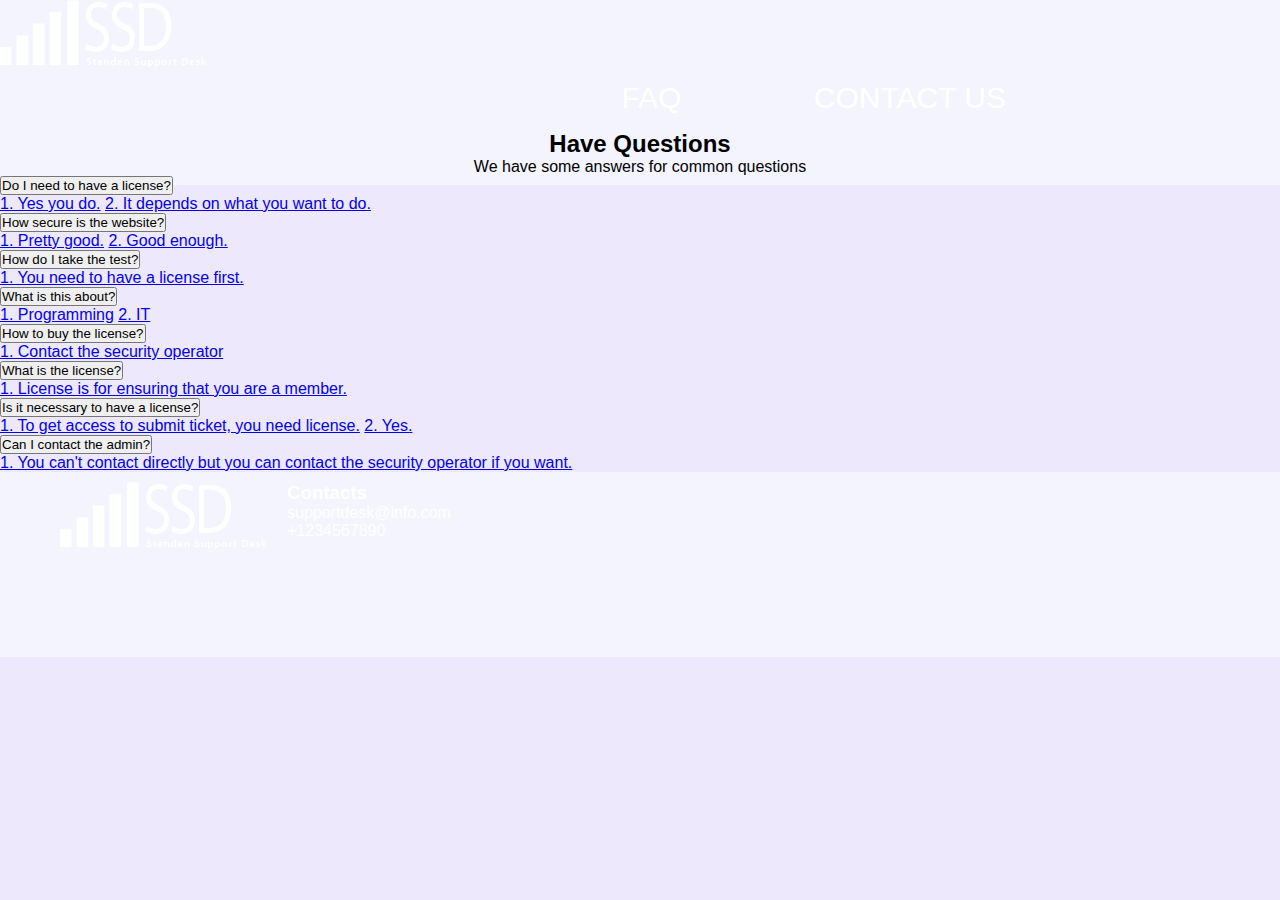
==== Faq.html @ a4191161 "Create Faq.html" ====
<!DOCTYPE HTML>

<html>

<head>
	<meta charset= "UTF-8">
	<link rel= "stylesheet" type="text/css" href="style.css">		
	<title> Faq </title>
</head>

<body>	

	    <header>
        <div class="container">
        <a href="index.html" ><img class="logo" src="img/logo.png" alt="logo"></a>
        <div class="menu-btn not-active"><span></span>
            </div>
        <ul class="menu">
				<li style="padding-right: 0px; margin-right: 100px;"><a href="#">faq</a></li>
                <li style="margin-right: 250px;"><a href="#">contact us</a></li>
        </ul>
        </div>
		</header>
		<div class="invite">
        <div class="invite_wrapper">
            <div class="invite_wrapper_msg">
               <center><h2> Have Questions </h2>
					<p class="faq_font"> We have some answers for common questions </p></center>
            </div>
            
        </div>
    </div>
    <div class="content_wrapper">
        
        <div class="dropdown">
		<button class="dropbtn">Do I need to have a license?</button>
		<div class="dropdown-content">
		<a href="#">1. Yes you do.</a>
		<a href="#">2. It depends on what you want to do.</a>	
		</div>
		</div>
	
		<div class="dropdown">
		<button class="dropbtn">How secure is the website?</button>
		<div class="dropdown-content">
		<a href="#">1. Pretty good.</a>
		<a href="#">2. Good enough.</a>
		</div>
		</div>
	
		<div class="dropdown">
		<button class="dropbtn">How do I take the test?</button>
		<div class="dropdown-content">
		<a href="#">1. You need to have a license first.</a>

		</div>
		</div>
		
			<div class="dropdown">
		<button class="dropbtn">What is this about?</button>
		<div class="dropdown-content">
		<a href="#">1. Programming</a>
		<a href="#">2. IT</a>
		</div>
		</div>
		
			<div class="dropdown">
		<button class="dropbtn">How to buy the license?</button>
		<div class="dropdown-content">
		<a href="#">1. Contact the security operator</a>
		</div>
		</div>
		
			<div class="dropdown">
		<button class="dropbtn">What is the license?</button>
		<div class="dropdown-content">
		<a href="#">1. License is for ensuring that you are a member.</a>
		</div>
		</div>
		
			<div class="dropdown">
		<button class="dropbtn">Is it necessary to have a license?</button>
		<div class="dropdown-content">
		<a href="#">1. To get access to submit ticket, you need license.</a>
		<a href="#">2. Yes.</a>
		</div>
		</div>
		
			<div class="dropdown">
		<button class="dropbtn">Can I contact the admin?</button>
		<div class="dropdown-content">
		<a href="#">1. You can't contact directly but you can contact the security operator if you want.</a>
		</div>
		</div>
        

    </div>
	

	
	<footer>
			<div class="container clearfix">
            <div class="footer_logo"><img src="img/logo.png" alt="logo"></div>
            <div class="footer_contacts clearfix">
            <h3>Contacts</h3>
            <p>supportdesk@info.com</p>
            <p>+1234567890</p>
			</div>
            </div>
    </footer>
	
	</body>
	</html>
---- style.css ----
*{
	margin:0;
	padding:0;
}


body{
	background-color:#eee8fc;
	margin:0 auto;
	font-family: 'FuturaRener', sans-serif; 
}	
* {
  box-sizing: border-box; }
  
/* HEADER */

header{
	width:100%;
	height:130px;
	background-color:#035e7b;
}

#logo{
		float: left;
		margin-top: 2.5%;
		margin-left:7%;
}

.stenden{
	width:100%;
	height:50%;
	float:left;

}
nav{
	float:right;	
	margin-right:60px;

	margin-top:40px;
}
ul{
  margin: 0px;
  margin-top: 5px;
  padding: 0px;
  float: right;
  font-size: 30px;
}

li a:hover{
  transition: 0.1s ease-out 0.1s;
  padding-bottom:4px;
  border-bottom: 2px solid #36aeea;
}

 ul li{
  display: inline-block;
  padding: 5px 24px;
  
}

 ul li a{
  font-family: 'FuturaRener', sans-serif; 
  font-weight: lighter;
  color: white;
  text-transform: uppercase;
  text-decoration: none;
  

}

/*END OF HEADER*/


/* BODY */

/*PROFILE */

#menu{
	width:100%;
	height:1350px;
	
	
	
	
}
.container{
	width:100%;
	background-color:#f4f4fe;
	height:185px;
}

.profile{
	width:150px;
	height:130px;
}

.notification{
	text-align:center;
}
/*END OF PROFILE*/

.assign{
	margin:0 auto;
	width:55%;
	height:170px;
	margin-top:50px;
	background-color:white;
	border-radius:25px;
	 box-shadow: 1px 3px #888888;
}
.box{
	padding:5%;
	border:3px solid #eee8fc;
	float:left;
	width:20%;
	height:30%;
	background-color:white;
		border-radius:25px 0px 0px 0px;
	
}
.notification2{
	width:100%;
	height:30%;
	float:left;
	border:3px solid #eee8fc;
	background-color:white;
	padding:5%;
	border-radius:0px 25px 0px 0px;
}
.notification3{
	width:100%;
	height:10%;
	float:left;
	border:3px solid #eee8fc;
	background-color:white;
	padding:5%;
	border-radius:0px 25px 0px 0px;
	
}
.header{
	text-align:center;
}
.input_field{
 text-align:center;

	
}

.text{
	 width: 50%;
	border-radius:25px 0 0 25px;
	height:40px;
	border:none;
	outline:none;
	background-color:#035e7b;
	color:white;
	padding: 0 25px;

}
.submit{
	margin-top:20px;
	width:20%;
	height:40px;
	border-radius:0 25px 25px 0;
	border:none;
	outline:none;
	background-color:#eee8fc;
	cursor:pointer;
}

.submit:hover{
	background-color:#035e7b;
	color:white;
}

footer{
	background-color:black;
	width:100%;
	height:100px;

	
	
}
.footer_logo
{	
	margin-left:60px;
	margin-top:10px;
	float:left;
	
}
.footer_contacts 	{
	color:white;
	float:left;
	margin-top:10px;
	margin-left:20px;
	
}

/* User's info page */
.InfoBox{
	margin:0 auto;
	width:55%;
	height:166px;
	margin-top:50px;
	background-color:white;
	border-radius:25px;
	 box-shadow: 1px 3px #888888;
	
}
.UserTitle
{
	width:100%;
	height:30%;
	float:left;
	border:3px solid #eee8fc;
	background-color:white;
	padding:5%;
	border-radius:0px 25px 0px 0px;
	
	
}
.boxTitle{
	text-align:center;
	
}
.userId{
	 height:  100%;
  width: 100px;
  border: solid  #eee8fc 2px;
  float:left;
  border-left: 0;
  border-top: 0;
}
.UserName
{
	 height:  100%;
  width: 180px;
  border: solid  #eee8fc 2px;
  float:left;
  border-left: 0;
  border-top: 0;
	
}
.UserPhone{
	height:  100%;
  width: 180px;
  border: solid  #eee8fc 2px;
  float:left;
  border-left: 0;
  border-top: 0;
}
.UserEmail{
	
	height:  100%;
  width: 260px;

  float:left;
  border-left: 0;
  border-top: 0;
}
.infotable{
	margin-top:15px;

	margin:0 auto;
	width:55%;
	height:355px;
	margin-top:50px;
	background-color:white;
	border-radius:25px;
	 box-shadow: 1px 3px #888888;
	
}
.id{
	float:left;
	width:20%;
	height:65px;
	background-color:white;
	border:3px solid #eee8fc;
	border-radius:25px;
}
.cusname{
	float:left;
	width:20%;
	height:65px;
	background-color:white;
	border:3px solid #eee8fc;
	border-radius:25px;
	
}
.username{
	float:left;
	width:20%;
	height:65px;
	background-color:white;
	border-radius:25px;
	border:3px solid #eee8fc;
}
.email{
	float:left;
	width:20%;
	height:65px;
	background-color:white;
	border:3px solid #eee8fc;
	
	border-radius:25px;
}

.cusname{
	float:left;
	width:20%;
	height:65px;
	background-color:white;
	border:3px solid #eee8fc;
	border-radius:25px;
}

.phone{
	float:left;
	width:20%;
	height:65px;
	background-color:white;
	border:3px solid #eee8fc;
	border-radius:25px;
}
.email{
	
	float:left;
	width:20%;
	height:65px;
	background-color:white;
	border:3px solid #eee8fc;
	border-radius:25px;
}
.info{
	
	float:left;
	width:20%;
	height:222px;
	background-color:white;
	border-radius:25px;
	border:3px solid #eee8fc;
}
.operators{
	margin-top:15px;

	margin:0 auto;
	width:55%;
	height:355px;
	margin-top:50px;
	background-color:white;
	border-radius:25px;
	 box-shadow: 1px 3px #888888;
	
	
}
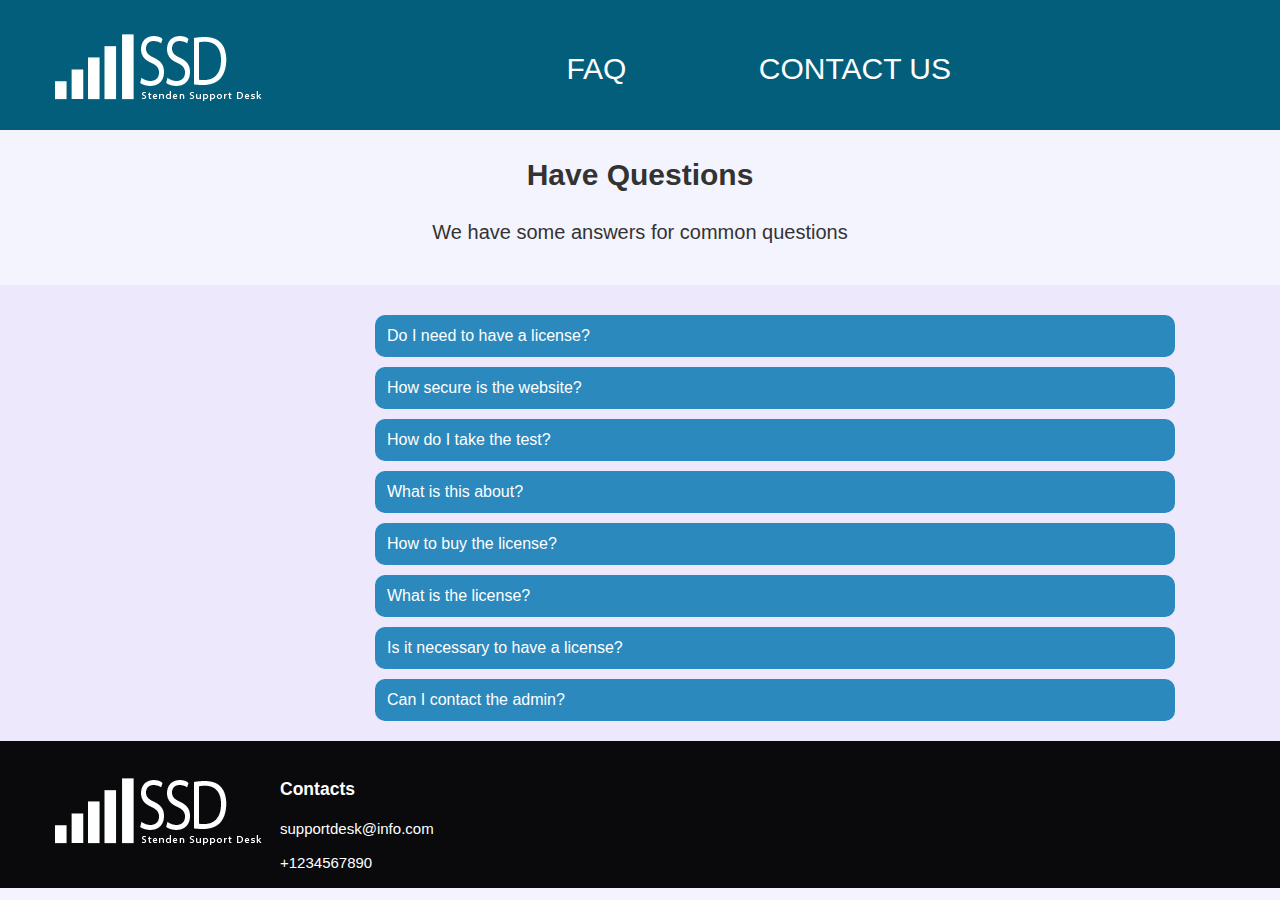
==== commit 92304111: "FixedFAQ.html" ====
--- a/Faq.html
+++ b/Faq.html
@@ -4,7 +4,7 @@
 
 <head>
 	<meta charset= "UTF-8">
-	<link rel= "stylesheet" type="text/css" href="style.css">		
+	<link rel= "stylesheet" type="text/css" href="css/style.css">		
 	<title> Faq </title>
 </head>
 
--- a/css/style.css
+++ b/css/style.css
@@ -0,0 +1,569 @@
+html, body, div, span, object, iframe, img, strong, b, u, i, table, tbody, tfoot, thead, td, th, tr form, label, legend, header, footer, article, section, aside {
+  margin: 0;
+  padding: 0;
+  border: 0;
+  vertical-align: baseline;
+  background: transparent; }
+
+article, aside, details, figcaption, figure, footer, header, hgroup, menu, nav, section {
+  display: block; }
+
+input:focus, select:focus, textarea:focus, button:focus {
+  outline: none; }
+
+html, body {
+  width: 100%;
+  height: 100%; }
+
+.clear {
+  clear: both;
+  font-size: 0; }
+
+.clearfix::after {
+  clear: both;
+  content: "";
+  display: table; }
+
+button {
+  cursor: pointer; }
+
+input[type="button"], input[type="submit"] {
+  cursor: pointer; }
+
+table {
+  border-collapse: collapse;
+  border-spacing: 0; }
+
+input, select, textarea, button {
+  font-family: arial, helvetica, sans-serif;
+  font-weight: 400;
+  color: #000; }
+
+* {
+  box-sizing: border-box; }
+
+body {
+  font-family: 'FuturaRener', sans-serif; 
+  color: #333333;
+  background: #f4f4fe;
+  font-weight: lighter;
+  font-size: 14px;
+  line-height: 1.3;
+  min-width: 320px; }
+
+.container {
+  min-width: 320px;
+  max-width: 1200px;
+  padding: 0 15px;
+  margin: 0 auto; }
+
+
+header{
+  height: 130px;
+  position: relative;
+  background-color: #035e7b;
+}
+
+ul{
+  margin: 0px;
+  margin-top: 44px;
+  padding: 0px;
+  float: right;
+  font-size: 30px;
+}
+
+.menu  li a:hover{
+  transition: 0.1s ease-out 0.1s;
+  padding-bottom:4px;
+  border-bottom: 2px solid #36aeea;
+}
+
+ ul li{
+  display: inline-block;
+  padding: 5px 24px;
+  
+}
+
+ ul li a{
+  font-family: 'FuturaRener', sans-serif; 
+  font-weight: lighter;
+  color: white;
+  text-transform: uppercase;
+  text-decoration: none;
+  
+
+}
+
+.logo{
+  float: left;
+  margin-top: 34px;
+}
+
+.banner{
+  background-image: url(../img/banner.jpg);
+  height: 400px;
+  position: relative;
+  width: 100%;
+  padding-top: 120px;
+}
+
+.banner_text{
+  background: rgba(239,239,253, 0.5);
+  height: auto;
+  width: 60%;
+  margin: 0 auto;
+
+}
+
+.banner_text p{
+  margin: 0;
+  padding: 20px;
+  font-family: 'FuturaRener', sans-serif; 
+  text-align: center;
+  font-size: 40px;
+  text-transform: uppercase;
+  color: white;
+
+}
+
+.right_image img{
+  float: right;
+  width: 40%;
+
+}
+
+#profilePic{
+margin: 20px 20px 0 0;
+}
+
+.user_banner{
+  height: 200px;
+  width: 100%;
+  background-color: #f4f4fe;
+}
+
+.user_banner_wrapper{
+  margin: 0 auto;
+  width: 500px;
+  height: 200px;
+}
+
+.user_banner_wrapper_pic, .user_banner_wrapper_msg{
+  margin: 0 auto;
+  width: fit-content;
+}
+ 
+.content_wrapper{
+  padding: 20px 0;
+  width: 100%;
+  background-color: #eee8fc;
+}
+
+/* TicketBox beginning */
+
+.ticket_box{
+  width: 1000px;
+  height:200px;
+  background-color:#ffffff ;
+  border-radius: 17px;
+  box-shadow: 2px 5px 5px #000000;
+  margin: 20px auto;
+}
+
+.ticket_box_top{
+  width: 100%;
+  height:70%;
+  border-radius: 17px 17px 0 0;
+  float:left;
+
+
+}
+
+.ticket_box_id{
+  width: 145px;
+   
+  height: 100%;
+  float:left;
+  border-radius: 17px 0 0;    
+  border: solid  #eee8fc 2px;
+}
+
+.ticket_box_id p{
+  margin: 50px 57px;
+  font-size: 1.3em;
+  font-family: arial;
+}
+
+
+.ticket_box_content{
+  height:100%;
+  border-radius: 0px 17px 0 0;
+  border: solid  #eee8fc 2px;
+  width: 85.5%;
+  float:left;
+  border-left: 0;
+}
+
+
+
+.ticket_box_content_title{
+     
+    margin: 10px;
+  }
+  
+.ticket_box_content_body{
+     
+    margin: 10px;
+  }
+  
+.ticket_box_bottom{
+  width: 100%;
+  border-radius: 17px;
+  height: 30%;
+  float:left;
+}
+
+.ticket_box_bottom p{
+    float:left;
+    margin: 2px 6px;
+  }
+
+.ticket_box_assign{
+  width: 145px;
+  height:  100%;
+  border-radius:0 0 0 17px;    
+  border: solid  #eee8fc 2px;
+  float:left;
+  border-top: 0;
+}
+
+.ticket_box_bottom_assignedTo{
+  height:  100%;
+  width: 170px;
+  border: solid  #eee8fc 2px;
+  float:left;
+  border-left: 0;
+  border-top: 0;
+  }
+  
+.ticket_box_bottom_raisedBy{
+   
+  height:  100%;
+  width:170px;
+  border: solid  #eee8fc 2px;
+  border-left: 0;
+  border-top: 0;
+  float:left;
+}
+
+.ticket_box_bottom_priority{
+    
+  height:  100%;
+  width:116px;
+  border: solid  #eee8fc 2px;
+  float:left;
+  border-left: 0;
+  border-top: 0;
+}
+
+.ticket_box_bottom_category{
+   
+  height: 100%;
+  width:160px;
+  float:left;
+  border: solid  #eee8fc 2px;
+  border-left: 0;
+  border-top: 0;
+}
+
+.ticket_box_bottom_duedate{
+   
+  height:  100%;
+  width:180px;
+  float:left;
+  border: solid  #eee8fc 2px;
+  border-left: 0;
+  border-top: 0;
+}
+
+.ticket_box_bottom_status{
+   
+  height:  100%;
+  width:59px;
+  float:left;
+  border-radius: 0 0 17px 0;
+  border: solid  #eee8fc 2px;
+  border-left: 0;
+  border-top: 0;
+}
+
+#ticket_box_assign_pic{
+  margin: 1px 55px;
+}
+
+#statusLight{
+  float:left;
+  margin: 16px 18px;
+}
+
+.right_image p{
+  font-size: 45px;
+  margin-top: 120px;
+  width: 40%;
+  text-align: left;
+  float: left;
+}
+
+.left_image p{
+  font-size: 45px;
+  margin-top: 55px;
+  float: right;
+  width: 50%;
+  text-align: right;
+}
+
+.left_image img{
+  float: left;
+  width: 500px;
+}
+
+.left_image{
+  padding-top: 30px;
+  background: #eee8fc;
+}
+
+footer{
+  background: #0a090c;
+  padding-top: 20px;
+}
+
+.footer_logo{
+  float: left;
+}
+
+
+.footer_contacts{
+  color: white;
+  margin-left: 225px;
+  font-size: 15px;
+}
+
+/* ---------------------TICKET--------------------- */
+main{
+  width: 100%;
+  height: 800px;
+  background-color: #90B1E8;
+  display: flex;
+  justify-content: center;
+  align-items: center;
+}
+.ticket{
+  background-color: #eee8fc;
+  width:60%;
+  height:90%;
+  display: flex;
+  flex-direction: column;
+  justify-content: center;
+  align-items: center;
+  text-align: center;
+  -webkit-box-shadow: 2px 3px 17px 0px rgba(0,0,0,0.75);
+-moz-box-shadow: 2px 3px 17px 0px rgba(0,0,0,0.75);
+box-shadow: 2px 3px 17px 0px rgba(0,0,0,0.75);
+-webkit-border-radius: 15px;
+-moz-border-radius: 15px;
+border-radius: 15px;
+}
+.form_div{
+  margin:10px;
+  width:100%;
+}
+.inp_bord{
+  -webkit-border-radius: 10px;
+-moz-border-radius: 10px;
+border-radius: 10px;
+}
+.form_text{
+  width:400px;
+  height:150px;
+  -webkit-border-radius: 10px;
+  -moz-border-radius: 10px;
+  border-radius: 10px;
+  resize: none;
+}
+/* ------------------------------------------ */
+
+@media screen and (max-width: 860px) {
+  .right_image img{
+    width: 40%;
+  }
+
+  .right_image p{
+    font-size: 30px;
+    margin-top:30px;
+  }
+  .left_image p{
+    font-size: 30px;
+    margin-top:30px;
+  }
+
+
+  .left_image img{
+    width: 40%;
+  }
+}
+
+
+@media screen and (max-width: 550px) {
+      .right_image p{
+    font-size: 24px;
+    margin-top:30px;
+  }
+  .left_image p{
+    font-size: 24px;
+    margin-top:30px;
+  }
+}
+
+.menu-btn {
+  width: 40px;
+  height: 40px;
+  float: right;
+  background: transparent;
+  position: relative;
+  cursor: pointer;
+  display: none;
+  margin-top: 45px;
+  margin-right: 15px; }
+  @media screen and (max-width: 870px) {
+    .menu-btn {
+      display: block; } }
+
+.menu-btn span::after {
+  bottom: -5px; }
+
+.menu-btn span::before {
+  top: -5px; }
+
+.menu-btn span {
+  width: 20px;
+  height: 2px;
+  background: #fff;
+  position: absolute;
+  top: 50%;
+  left: 50%;
+  margin: -1px 0 0 -9px; }
+
+.menu-btn span::before, .menu-btn span::after {
+  content: "";
+  width: 20px;
+  height: 2px;
+  background: #fff;
+  position: absolute;
+  left: 0; 
+}
+
+
+.is-active{
+  display: block;
+}
+
+
+    @media screen and (max-width: 870px) {
+      header ul.menu {
+        display: none;
+        font-size: 16px;
+        z-index: 499;
+        background: #035e7b;
+        width: 200px;
+        height: auto;
+        position: absolute;
+        top: 130px;
+        right: 0px;
+        display: none;
+        text-align: center;
+        margin: 0 !important;
+        padding: 10px 15px !important; } }
+		
+/*-------------- FAQ--------------*/
+
+	
+.invite {
+  height: 130px;
+  width: 100%;
+  background-color: #f4f4fe;	
+  font-size: 20px;
+}
+
+.invite_wrapper{
+  margin: 0 auto;
+  width: 500px;
+  height: 270px;
+}
+
+.invite_wrapper_msg{
+  margin: 0 auto;
+  width: fit-content;
+}
+
+.content_wrapper{
+  padding: 20px 0;
+  width: 100%;
+  background-color: #eee8fc;
+}
+	
+.dropbtn {
+  background-color: #2B89BD;
+  color: white;
+  padding:  12px;
+  font-size: 16px;
+  border: none;
+  cursor: pointer;
+  width: 800px;
+  margin-top: 10px;
+  border-radius: 10px;
+  text-align: left;
+}
+
+/* The container <div> - needed to position the dropdown content */
+.dropdown {
+  display: inline-block;
+  width: 800px;
+  margin-left: 375px;
+}
+
+
+/* Dropdown Content (Hidden by Default) */
+.dropdown-content {
+  display: none;
+  float: left;
+  background-color: #f9f9f9;
+  min-width: 160px;
+  box-shadow: 0px 8px 16px 0px rgba(0,0,0,0.2);
+  z-index: 1;
+  width: 800px;
+  border-radius: 10px;
+}
+
+/* Links inside the dropdown */
+.dropdown-content a {
+  color: black;
+  padding: 12px 16px;
+  text-decoration: none;
+  display: block;
+}
+
+/* Change color of dropdown links on hover */
+.dropdown-content a:hover {
+	background-color: #f1f1f1;
+	border-radius: 10px;
+	}
+
+/* Show the dropdown menu on hover */
+.dropdown:hover .dropdown-content {
+  display: block;
+}
+
+/* Change the background color of the dropdown button when the dropdown content is shown */
+.dropdown:hover .dropbtn {
+  background-color: #2B89BD;
+}
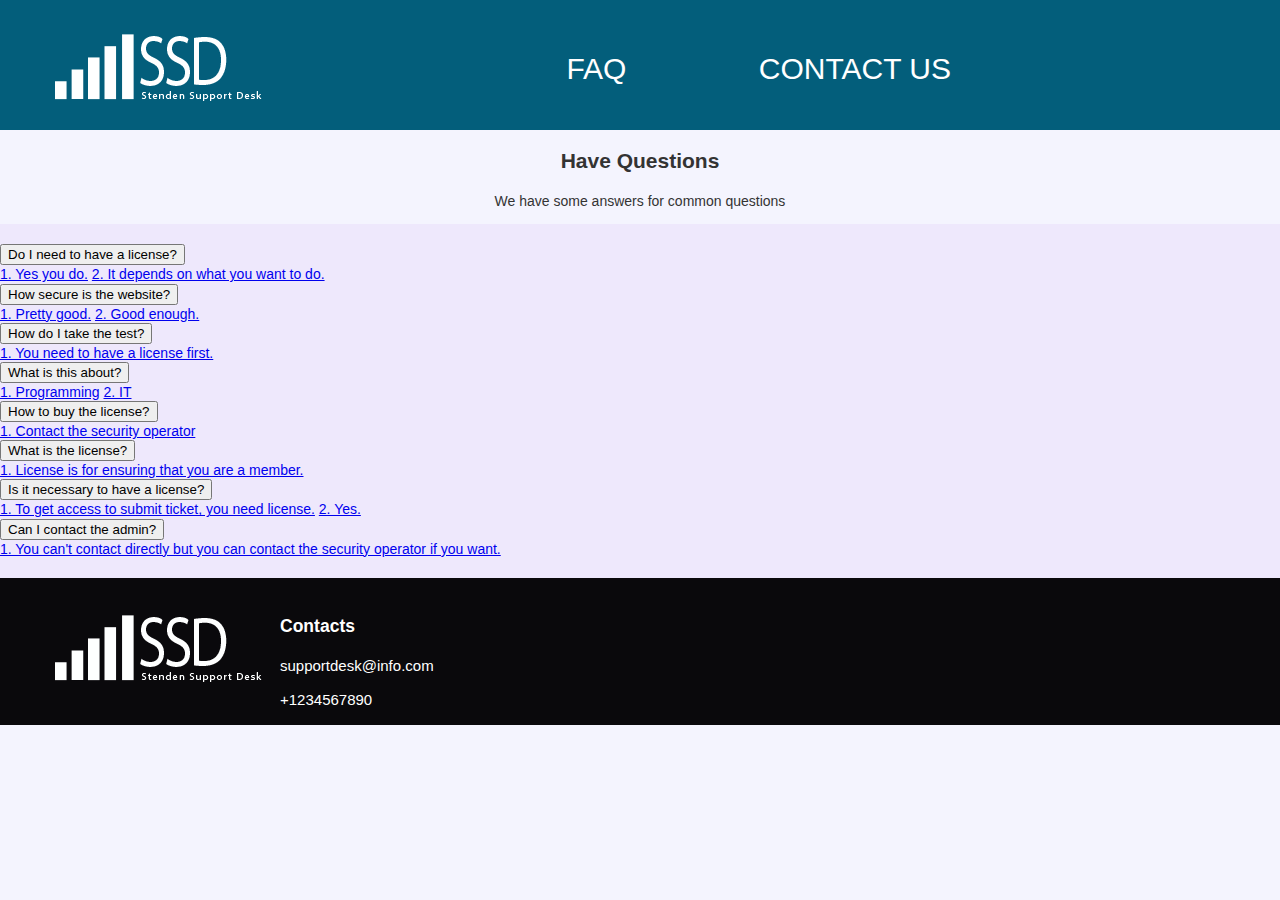
==== commit 7032e97e: "Responsive_FAQ.html" ====
--- a/Faq.html
+++ b/Faq.html
@@ -4,7 +4,10 @@
 
 <head>
 	<meta charset= "UTF-8">
-	<link rel= "stylesheet" type="text/css" href="css/style.css">		
+	<link rel= "stylesheet" type="text/css" href="css/style.css">
+	<meta name="viewport" content="width=device-width,initial-scale=1,maximum-scale=1,user-scalable=no">
+	<meta http-equiv="X-UA-Compatible" content="IE=edge,chrome=1">
+	<meta name="HandheldFriendly" content="true">	
 	<title> Faq </title>
 </head>
 
@@ -31,7 +34,7 @@
         </div>
     </div>
     <div class="content_wrapper">
-        
+        <div class = "response">
         <div class="dropdown">
 		<button class="dropbtn">Do I need to have a license?</button>
 		<div class="dropdown-content">
@@ -93,7 +96,7 @@
 		</div>
 		</div>
         
-
+		</div>
     </div>
 	
 
--- a/css/style.css
+++ b/css/style.css
@@ -1,70 +1,124 @@
-html, body, div, span, object, iframe, img, strong, b, u, i, table, tbody, tfoot, thead, td, th, tr form, label, legend, header, footer, article, section, aside {
+html,
+body,
+div,
+span,
+object,
+iframe,
+img,
+strong,
+b,
+u,
+i,
+table,
+tbody,
+tfoot,
+thead,
+td,
+th,
+tr form,
+label,
+legend,
+header,
+footer,
+article,
+section,
+aside {
   margin: 0;
   padding: 0;
   border: 0;
   vertical-align: baseline;
-  background: transparent; }
-
-article, aside, details, figcaption, figure, footer, header, hgroup, menu, nav, section {
-  display: block; }
-
-input:focus, select:focus, textarea:focus, button:focus {
-  outline: none; }
-
-html, body {
-  width: 100%;
-  height: 100%; }
+  background: transparent;
+}
+
+article,
+aside,
+details,
+figcaption,
+figure,
+footer,
+header,
+hgroup,
+menu,
+nav,
+section {
+  display: block;
+}
+
+input:focus,
+select:focus,
+textarea:focus,
+button:focus {
+  outline: none;
+}
+
+html,
+body {
+  width: 100%;
+  height: 100%;
+}
 
 .clear {
   clear: both;
-  font-size: 0; }
+  font-size: 0;
+}
 
 .clearfix::after {
   clear: both;
   content: "";
-  display: table; }
+  display: table;
+}
 
 button {
-  cursor: pointer; }
-
-input[type="button"], input[type="submit"] {
-  cursor: pointer; }
+  cursor: pointer;
+}
+
+input[type="button"],
+input[type="submit"] {
+  cursor: pointer;
+}
 
 table {
   border-collapse: collapse;
-  border-spacing: 0; }
-
-input, select, textarea, button {
+  border-spacing: 0;
+}
+
+input,
+select,
+textarea,
+button {
   font-family: arial, helvetica, sans-serif;
   font-weight: 400;
-  color: #000; }
+  color: #000;
+}
 
 * {
-  box-sizing: border-box; }
+  box-sizing: border-box;
+}
 
 body {
-  font-family: 'FuturaRener', sans-serif; 
+  font-family: "FuturaRener", sans-serif;
   color: #333333;
   background: #f4f4fe;
   font-weight: lighter;
   font-size: 14px;
   line-height: 1.3;
-  min-width: 320px; }
+  min-width: 320px;
+}
 
 .container {
   min-width: 320px;
   max-width: 1200px;
   padding: 0 15px;
-  margin: 0 auto; }
-
-
-header{
+  margin: 0 auto;
+}
+
+header {
   height: 130px;
   position: relative;
   background-color: #035e7b;
 }
 
-ul{
+ul {
   margin: 0px;
   margin-top: 44px;
   padding: 0px;
@@ -72,34 +126,31 @@
   font-size: 30px;
 }
 
-.menu  li a:hover{
+.menu li a:hover {
   transition: 0.1s ease-out 0.1s;
-  padding-bottom:4px;
+  padding-bottom: 4px;
   border-bottom: 2px solid #36aeea;
 }
 
- ul li{
+ul li {
   display: inline-block;
   padding: 5px 24px;
-  
-}
-
- ul li a{
-  font-family: 'FuturaRener', sans-serif; 
+}
+
+ul li a {
+  font-family: "FuturaRener", sans-serif;
   font-weight: lighter;
   color: white;
   text-transform: uppercase;
   text-decoration: none;
-  
-
-}
-
-.logo{
+}
+
+.logo {
   float: left;
   margin-top: 34px;
 }
 
-.banner{
+.banner {
   background-image: url(../img/banner.jpg);
   height: 400px;
   position: relative;
@@ -107,53 +158,51 @@
   padding-top: 120px;
 }
 
-.banner_text{
-  background: rgba(239,239,253, 0.5);
+.banner_text {
+  background: rgba(239, 239, 253, 0.5);
   height: auto;
   width: 60%;
   margin: 0 auto;
-
-}
-
-.banner_text p{
+}
+
+.banner_text p {
   margin: 0;
   padding: 20px;
-  font-family: 'FuturaRener', sans-serif; 
+  font-family: "FuturaRener", sans-serif;
   text-align: center;
   font-size: 40px;
   text-transform: uppercase;
   color: white;
-
-}
-
-.right_image img{
+}
+
+.right_image img {
   float: right;
   width: 40%;
-
-}
-
-#profilePic{
-margin: 20px 20px 0 0;
-}
-
-.user_banner{
+}
+
+#profilePic {
+  margin: 20px auto 0;
+}
+
+.user_banner {
   height: 200px;
   width: 100%;
   background-color: #f4f4fe;
 }
 
-.user_banner_wrapper{
+.user_banner_wrapper {
   margin: 0 auto;
   width: 500px;
   height: 200px;
 }
 
-.user_banner_wrapper_pic, .user_banner_wrapper_msg{
+.user_banner_wrapper_pic,
+.user_banner_wrapper_msg {
   margin: 0 auto;
   width: fit-content;
 }
- 
-.content_wrapper{
+
+.content_wrapper {
   padding: 20px 0;
   width: 100%;
   background-color: #eee8fc;
@@ -161,160 +210,281 @@
 
 /* TicketBox beginning */
 
-.ticket_box{
+.ticket_box {
   width: 1000px;
-  height:200px;
-  background-color:#ffffff ;
+  height: 200px;
+  background-color: #ffffff;
   border-radius: 17px;
   box-shadow: 2px 5px 5px #000000;
   margin: 20px auto;
 }
 
-.ticket_box_top{
-  width: 100%;
-  height:70%;
+.ticket_box_top {
+  width: 100%;
+  height: 70%;
   border-radius: 17px 17px 0 0;
-  float:left;
-
-
-}
-
-.ticket_box_id{
+  float: left;
+}
+
+.ticket_box_id {
   width: 145px;
-   
-  height: 100%;
-  float:left;
-  border-radius: 17px 0 0;    
-  border: solid  #eee8fc 2px;
-}
-
-.ticket_box_id p{
+
+  height: 100%;
+  float: left;
+  border-radius: 17px 0 0;
+  border: solid #eee8fc 2px;
+}
+
+.ticket_box_id p {
   margin: 50px 57px;
   font-size: 1.3em;
   font-family: arial;
 }
 
-
-.ticket_box_content{
-  height:100%;
+.ticket_box_content {
+  height: 100%;
   border-radius: 0px 17px 0 0;
-  border: solid  #eee8fc 2px;
+  border: solid #eee8fc 2px;
   width: 85.5%;
-  float:left;
+  float: left;
   border-left: 0;
 }
 
-
-
-.ticket_box_content_title{
-     
-    margin: 10px;
-  }
-  
-.ticket_box_content_body{
-     
-    margin: 10px;
-  }
-  
-.ticket_box_bottom{
+.ticket_box_content_title {
+  margin: 10px;
+}
+
+.ticket_box_content_body {
+  margin: 10px;
+}
+
+.ticket_box_bottom {
   width: 100%;
   border-radius: 17px;
   height: 30%;
-  float:left;
-}
-
-.ticket_box_bottom p{
-    float:left;
-    margin: 2px 6px;
-  }
-
-.ticket_box_assign{
+  float: left;
+}
+
+.ticket_box_bottom p {
+  float: left;
+  margin: 2px 6px;
+}
+
+.ticket_box_assign {
   width: 145px;
-  height:  100%;
-  border-radius:0 0 0 17px;    
-  border: solid  #eee8fc 2px;
-  float:left;
+  height: 100%;
+  border-radius: 0 0 0 17px;
+  border: solid #eee8fc 2px;
+  float: left;
   border-top: 0;
 }
 
-.ticket_box_bottom_assignedTo{
-  height:  100%;
+.ticket_box_bottom_assignedTo {
+  height: 100%;
   width: 170px;
-  border: solid  #eee8fc 2px;
-  float:left;
+  border: solid #eee8fc 2px;
+  float: left;
   border-left: 0;
   border-top: 0;
-  }
-  
-.ticket_box_bottom_raisedBy{
-   
-  height:  100%;
-  width:170px;
-  border: solid  #eee8fc 2px;
+}
+
+.ticket_box_bottom_raisedBy {
+  height: 100%;
+  width: 170px;
+  border: solid #eee8fc 2px;
   border-left: 0;
   border-top: 0;
-  float:left;
-}
-
-.ticket_box_bottom_priority{
-    
-  height:  100%;
-  width:116px;
-  border: solid  #eee8fc 2px;
-  float:left;
+  float: left;
+}
+
+.ticket_box_bottom_priority {
+  height: 100%;
+  width: 116px;
+  border: solid #eee8fc 2px;
+  float: left;
   border-left: 0;
   border-top: 0;
 }
 
-.ticket_box_bottom_category{
-   
-  height: 100%;
-  width:160px;
-  float:left;
-  border: solid  #eee8fc 2px;
+.ticket_box_bottom_category {
+  height: 100%;
+  width: 160px;
+  float: left;
+  border: solid #eee8fc 2px;
   border-left: 0;
   border-top: 0;
 }
 
-.ticket_box_bottom_duedate{
-   
-  height:  100%;
-  width:180px;
-  float:left;
-  border: solid  #eee8fc 2px;
+.ticket_box_bottom_duedate {
+  height: 100%;
+  width: 180px;
+  float: left;
+  border: solid #eee8fc 2px;
   border-left: 0;
   border-top: 0;
 }
 
-.ticket_box_bottom_status{
-   
-  height:  100%;
-  width:59px;
-  float:left;
+.ticket_box_bottom_status {
+  height: 100%;
+  width: 59px;
+  float: left;
+  display: flex;
+  justify-content: center;
+  align-items: center;
   border-radius: 0 0 17px 0;
-  border: solid  #eee8fc 2px;
+  border: solid #eee8fc 2px;
   border-left: 0;
   border-top: 0;
 }
 
-#ticket_box_assign_pic{
+#ticket_box_assign_pic {
+  float: left;
   margin: 1px 55px;
 }
-
-#statusLight{
-  float:left;
+/* ------------------CHANGES------------------ */
+.view_legend {
+  width: 60%;
+  height: 150px;
+  margin: 0 auto;
+  display: flex;
+  justify-content: space-between;
+  font-weight: bold;
+}
+.legend_Lvl_1 {
+  display: flex;
+  justify-content: center;
+  align-items: center;
+}
+.legendlight {
+  width: 30px;
+  height: 30px;
+  margin-right: 15px;
+}
+.statusLight {
+  float: left;
   margin: 16px 18px;
 }
-
-.right_image p{
+.light {
+  float: left;
+  width: 20px;
+  height: 20px;
+}
+
+.right_image p {
   font-size: 45px;
   margin-top: 120px;
   width: 40%;
   text-align: left;
   float: left;
 }
-
-.left_image p{
+#none_submitted {
+  width: 40%;
+  height: 75px;
+  margin: 0 auto;
+  display: flex;
+  justify-content: center;
+  align-items: center;
+  background-color: seashell;
+}
+/*------------------------Security operator----------------*/
+.main_security_wrapper{
+  width:100%;
+  height:700px;
+  /* background-color: grey; */
+  display:flex;
+  flex-direction: column;
+  justify-content: center;
+  align-items: center;
+  /* overflow: scroll; */
+  /* flex-grow: 1; */
+  /* flex-basis: 0; */
+}
+#security_wrap{
+  overflow: scroll;
+  width: 60%;
+  margin-top: 10px;
+}
+#security_wrap::-webkit-scrollbar {
+  display: none;
+}
+.security_div{
+  flex-grow: 1;
+  /* margin:10px; */
+  box-sizing: border-box;
+  /* border:2px solid blue; */
+  display: flex;
+    flex-direction: column;
+    justify-content: space-evenly;
+    text-align: center;
+}
+.security_general{
+  display:flex;
+  /* flex-direction: column; */
+  /* width:100%; */
+  /* height:100%; */
+  flex-grow: 1;
+  /* width: 60%; */
+  margin-top:10px;
+  border:1px solid red;
+  -webkit-border-radius: 15px;
+-moz-border-radius: 15px;
+border-radius: 15px;
+}
+.notification{
+  box-shadow: 1px 3px #888888;
+  border-radius:25px;
+  background-color:white;
+  /* width:40%; */
+  text-align:center;
+}
+.security_form{
+  display:flex;
+  justify-content: center;
+  align-items: center;
+  flex-direction: column;
+  font-weight: bold;
+  width:40%;
+  height: 200px;
+  box-shadow: 1px 3px #888888;
+  background-color:white;
+  -webkit-border-radius: 15px;
+-moz-border-radius: 15px;
+border-radius: 15px;
+  /* font-size */
+}
+.security_inside_form{
+  margin-top:20px;
+}
+.security_inside_form_top{
+  width:40%;
+  margin-top:10px;
+  
+}
+.submit_security_operator{
+  -webkit-border-radius: 25px;
+-moz-border-radius: 25px;
+border-radius: 25px;
+	border:none;
+	outline:none;
+	background-color:#eee8fc;
+	cursor:pointer;
+}
+.input_security{
+  border:none;
+	outline:none;
+	background-color:#035e7b;
+  color:white;
+  border-radius:25px 0 0 25px;
+}
+.submit_security_operator:hover{
+	background-color:#035e7b;
+	color:white;
+}
+
+/*------------------------END Security operator----------------*/
+
+/* ------------------------End changes-------------------- */
+.left_image p {
   font-size: 45px;
   margin-top: 55px;
   float: right;
@@ -322,69 +492,68 @@
   text-align: right;
 }
 
-.left_image img{
+.left_image img {
   float: left;
   width: 500px;
 }
 
-.left_image{
+.left_image {
   padding-top: 30px;
   background: #eee8fc;
 }
 
-footer{
+footer {
   background: #0a090c;
   padding-top: 20px;
 }
 
-.footer_logo{
-  float: left;
-}
-
-
-.footer_contacts{
+.footer_logo {
+  float: left;
+}
+
+.footer_contacts {
   color: white;
   margin-left: 225px;
   font-size: 15px;
 }
 
 /* ---------------------TICKET--------------------- */
-main{
+main {
   width: 100%;
   height: 800px;
-  background-color: #90B1E8;
+  background-color: #90b1e8;
   display: flex;
   justify-content: center;
   align-items: center;
 }
-.ticket{
+.ticket {
   background-color: #eee8fc;
-  width:60%;
-  height:90%;
+  width: 60%;
+  height: 90%;
   display: flex;
   flex-direction: column;
   justify-content: center;
   align-items: center;
   text-align: center;
-  -webkit-box-shadow: 2px 3px 17px 0px rgba(0,0,0,0.75);
--moz-box-shadow: 2px 3px 17px 0px rgba(0,0,0,0.75);
-box-shadow: 2px 3px 17px 0px rgba(0,0,0,0.75);
--webkit-border-radius: 15px;
--moz-border-radius: 15px;
-border-radius: 15px;
-}
-.form_div{
-  margin:10px;
-  width:100%;
-}
-.inp_bord{
+  -webkit-box-shadow: 2px 3px 17px 0px rgba(0, 0, 0, 0.75);
+  -moz-box-shadow: 2px 3px 17px 0px rgba(0, 0, 0, 0.75);
+  box-shadow: 2px 3px 17px 0px rgba(0, 0, 0, 0.75);
+  -webkit-border-radius: 15px;
+  -moz-border-radius: 15px;
+  border-radius: 15px;
+}
+.form_div {
+  margin: 10px;
+  width: 100%;
+}
+.inp_bord {
   -webkit-border-radius: 10px;
--moz-border-radius: 10px;
-border-radius: 10px;
-}
-.form_text{
-  width:400px;
-  height:150px;
+  -moz-border-radius: 10px;
+  border-radius: 10px;
+}
+.form_text {
+  width: 400px;
+  height: 150px;
   -webkit-border-radius: 10px;
   -moz-border-radius: 10px;
   border-radius: 10px;
@@ -393,34 +562,32 @@
 /* ------------------------------------------ */
 
 @media screen and (max-width: 860px) {
-  .right_image img{
+  .right_image img {
     width: 40%;
   }
 
-  .right_image p{
+  .right_image p {
     font-size: 30px;
-    margin-top:30px;
-  }
-  .left_image p{
+    margin-top: 30px;
+  }
+  .left_image p {
     font-size: 30px;
-    margin-top:30px;
-  }
-
-
-  .left_image img{
+    margin-top: 30px;
+  }
+
+  .left_image img {
     width: 40%;
   }
 }
 
-
 @media screen and (max-width: 550px) {
-      .right_image p{
+  .right_image p {
     font-size: 24px;
-    margin-top:30px;
-  }
-  .left_image p{
+    margin-top: 30px;
+  }
+  .left_image p {
     font-size: 24px;
-    margin-top:30px;
+    margin-top: 30px;
   }
 }
 
@@ -433,16 +600,21 @@
   cursor: pointer;
   display: none;
   margin-top: 45px;
-  margin-right: 15px; }
-  @media screen and (max-width: 870px) {
-    .menu-btn {
-      display: block; } }
+  margin-right: 15px;
+}
+@media screen and (max-width: 870px) {
+  .menu-btn {
+    display: block;
+  }
+}
 
 .menu-btn span::after {
-  bottom: -5px; }
+  bottom: -5px;
+}
 
 .menu-btn span::before {
-  top: -5px; }
+  top: -5px;
+}
 
 .menu-btn span {
   width: 20px;
@@ -451,119 +623,37 @@
   position: absolute;
   top: 50%;
   left: 50%;
-  margin: -1px 0 0 -9px; }
-
-.menu-btn span::before, .menu-btn span::after {
+  margin: -1px 0 0 -9px;
+}
+
+.menu-btn span::before,
+.menu-btn span::after {
   content: "";
   width: 20px;
   height: 2px;
   background: #fff;
   position: absolute;
-  left: 0; 
-}
-
-
-.is-active{
+  left: 0;
+}
+
+.is-active {
   display: block;
 }
 
-
-    @media screen and (max-width: 870px) {
-      header ul.menu {
-        display: none;
-        font-size: 16px;
-        z-index: 499;
-        background: #035e7b;
-        width: 200px;
-        height: auto;
-        position: absolute;
-        top: 130px;
-        right: 0px;
-        display: none;
-        text-align: center;
-        margin: 0 !important;
-        padding: 10px 15px !important; } }
-		
-/*-------------- FAQ--------------*/
-
-	
-.invite {
-  height: 130px;
-  width: 100%;
-  background-color: #f4f4fe;	
-  font-size: 20px;
-}
-
-.invite_wrapper{
-  margin: 0 auto;
-  width: 500px;
-  height: 270px;
-}
-
-.invite_wrapper_msg{
-  margin: 0 auto;
-  width: fit-content;
-}
-
-.content_wrapper{
-  padding: 20px 0;
-  width: 100%;
-  background-color: #eee8fc;
-}
-	
-.dropbtn {
-  background-color: #2B89BD;
-  color: white;
-  padding:  12px;
-  font-size: 16px;
-  border: none;
-  cursor: pointer;
-  width: 800px;
-  margin-top: 10px;
-  border-radius: 10px;
-  text-align: left;
-}
-
-/* The container <div> - needed to position the dropdown content */
-.dropdown {
-  display: inline-block;
-  width: 800px;
-  margin-left: 375px;
-}
-
-
-/* Dropdown Content (Hidden by Default) */
-.dropdown-content {
-  display: none;
-  float: left;
-  background-color: #f9f9f9;
-  min-width: 160px;
-  box-shadow: 0px 8px 16px 0px rgba(0,0,0,0.2);
-  z-index: 1;
-  width: 800px;
-  border-radius: 10px;
-}
-
-/* Links inside the dropdown */
-.dropdown-content a {
-  color: black;
-  padding: 12px 16px;
-  text-decoration: none;
-  display: block;
-}
-
-/* Change color of dropdown links on hover */
-.dropdown-content a:hover {
-	background-color: #f1f1f1;
-	border-radius: 10px;
-	}
-
-/* Show the dropdown menu on hover */
-.dropdown:hover .dropdown-content {
-  display: block;
-}
-
-/* Change the background color of the dropdown button when the dropdown content is shown */
-.dropdown:hover .dropbtn {
-  background-color: #2B89BD;
-}
+@media screen and (max-width: 870px) {
+  header ul.menu {
+    display: none;
+    font-size: 16px;
+    z-index: 499;
+    background: #035e7b;
+    width: 200px;
+    height: auto;
+    position: absolute;
+    top: 130px;
+    right: 0px;
+    display: none;
+    text-align: center;
+    margin: 0 !important;
+    padding: 10px 15px !important;
+  }
+}
